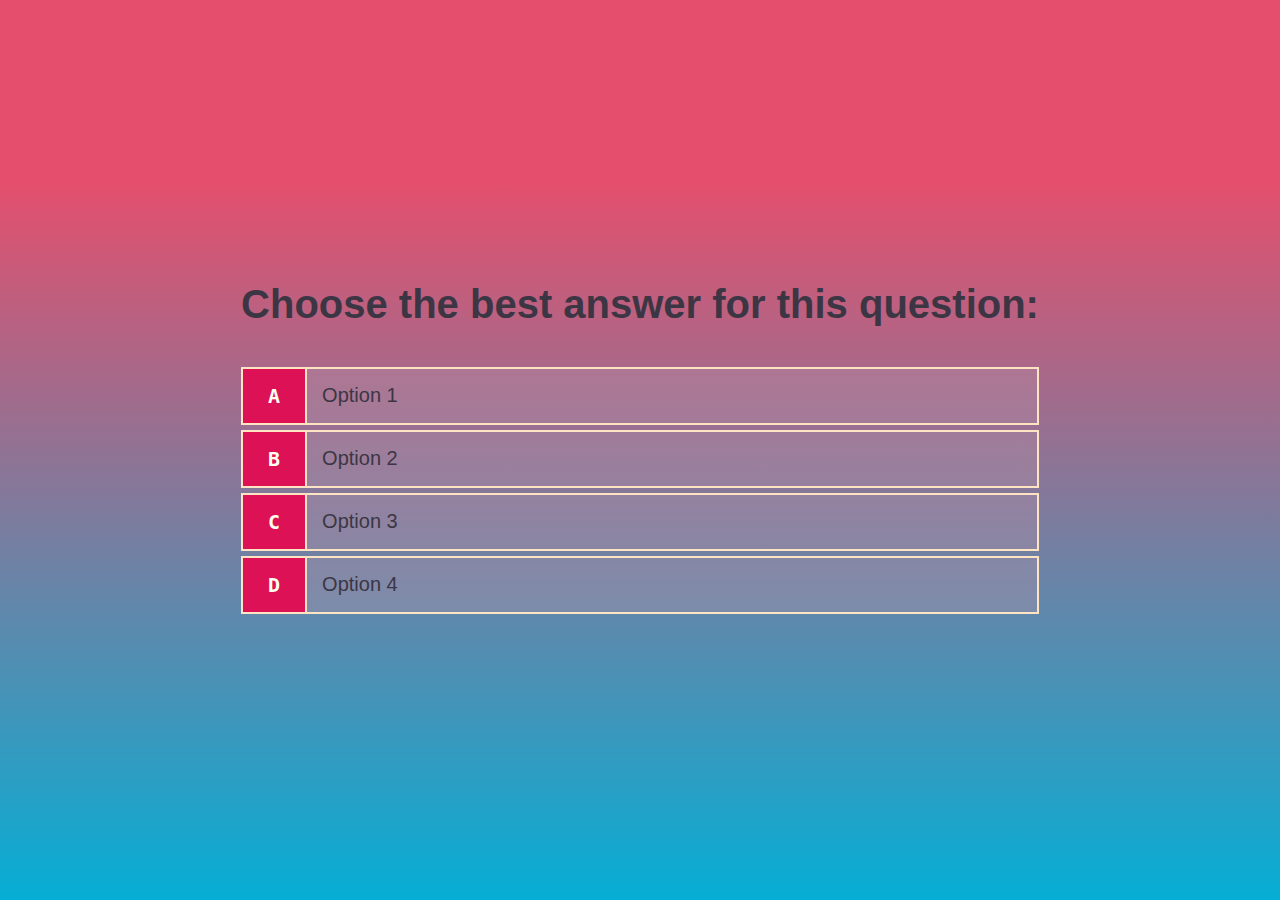
==== play.html @ d779b3a9 "complete start page, add html/css pages for play and high scores" ====
<!DOCTYPE html>
<html lang="en">
<head>
    <meta charset="UTF-8">
    <meta http-equiv="X-UA-Compatible" content="IE=edge">
    <meta name="viewport" content="width=device-width, initial-scale=1.0">
    <title>Quick Coding Quiz</title>
    <link type="text/css" rel="stylesheet" href="./assets/css/style.css">
    <link type="text/css" rel="stylesheet" href="./assets/css/play.css">
</head>
<body>
    <div class="container">
        <div id="play" class="center column">
            <h2 id="questions">Choose the best answer for this question:</h2>
            <div class="options-container">
                <p class="options-ltr">A</p>
                <p class="options-txt">Option 1</p>
            </div>
            <div class="options-container">
                <p class="options-ltr">B</p>
                <p class="options-txt">Option 2</p>
            </div> <div class="options-container">
                <p class="options-ltr">C</p>
                <p class="options-txt">Option 3</p>
            </div> <div class="options-container">
                <p class="options-ltr">D</p>
                <p class="options-txt">Option 4</p>
            </div>
        </div>
    </div>
</body>
</html>
---- assets/css/style.css ----
/* Basic page styling */
:root {
    font-size: 62.5%;
}

* {
    box-sizing: border-box;
    font-family:'Lucida Sans', 'Lucida Sans Regular', 'Lucida Grande', 'Lucida Sans Unicode', Geneva, Verdana, sans-serif;
    margin: 0;
    padding: 0;
    color: hsl(263, 11%, 24%);
}

body {
    background: linear-gradient(0deg, #06AED5 0%, #E54F6D 80%);
}

h1, h2, h3, h4 {
    margin-bottom: 4rem;
    display: flex;
    justify-content: center;
}

h1 {
    font-size: 6rem;
    color: hsl(77, 100%, 92%);
    text-shadow: 2px 2px 5px #fcf1ff;
}

h1 > span {
    font-size: 2.4rem;
}

h2 {
    font-size: 4rem;
}

h3 {
    font-size: 2.4rem;
}

h4 {
    font-size: 1.6rem;
    margin-bottom: 1.5rem;
    color:hsl(263, 11%, 44%);
    text-shadow: 1px 1px 5px hsl(323, 31%, 60%);
}

/* Main div stylings */
.container {
    width: 100vw;
    height: 90vh;
    display: flex;
    justify-content: center;
    align-items: center;
    max-width: 80rem;
    margin: 0 auto;
}

.footer {
    height: 10vh;
}

.column {
    display: flex;
    flex-direction: column;
}

.center {
    justify-content: center;
    align-items: center;
}

.center-text {
    text-align: center;
}

/* "Button" anchor tag properties */
.btn {
    width: 20rem;
    padding: 1rem 0;
    margin-bottom: 2.5rem;
    text-decoration: none;
    text-align: center;
    border: 0.2rem solid hsl(9, 81%, 78%);
    text-shadow: 1px 1px 5px #44373f;
    font-size: 2rem;
    background: linear-gradient(180deg, rgba(5, 207, 214, 0.25) 0%, rgba(228, 78, 130, 0.25) 80%)
}

.btn:hover {
    cursor: pointer;
    box-shadow: 1px 1px 5px 5px hsl(257, 100%, 87%);
    transform: translateY(-0.2rem);
    transition: transform 200ms;
}

.btn[disabled]:hover {
    cursor: not-allowed;
    box-shadow: none;
    transform: none;
}
---- assets/css/play.css ----
.container {
    height: 100vh;
}

.options-container {
    display: flex;
    margin-bottom: 0.5rem;
    width: 100%;
    font-size: 2rem;
    border: 0.2rem solid bisque;
    background: hsla(320, 19%, 65%, 0.33);
}

.options-container:hover {
    cursor: pointer;
    box-shadow: 1px 1px 5px 5px hsl(257, 100%, 87%);
    transform: translateY(-0.1rem);
    transition: transform 200ms;
}

.options-ltr {
    padding: 1.5rem 2.5rem;
    background: #DD1155;
    font-family: monospace;
    font-weight: 800;
    color: ivory;
    border-right: 2px solid bisque;
}

.options-txt {
    padding: 1.5rem;
}
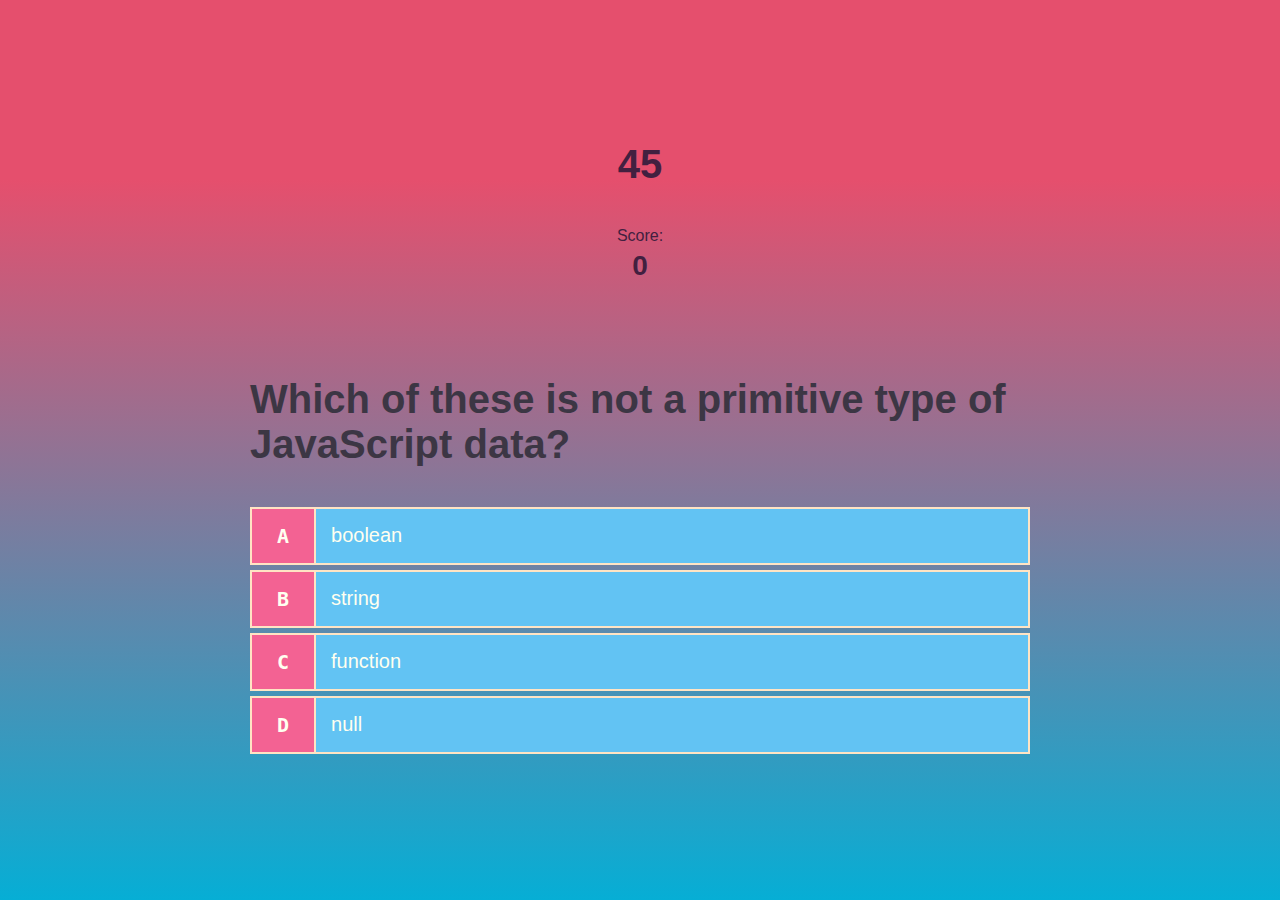
==== commit de7cdd57: "final popup & localStorage adds" ====
--- a/play.html
+++ b/play.html
@@ -4,29 +4,35 @@
     <meta charset="UTF-8">
     <meta http-equiv="X-UA-Compatible" content="IE=edge">
     <meta name="viewport" content="width=device-width, initial-scale=1.0">
-    <title>Quick Coding Quiz</title>
+    <title>Timed Coding Quiz</title>
     <link type="text/css" rel="stylesheet" href="./assets/css/style.css">
     <link type="text/css" rel="stylesheet" href="./assets/css/play.css">
 </head>
 <body>
     <div class="container">
         <div id="play" class="center column">
-            <h2 id="questions">Choose the best answer for this question:</h2>
+            <div class="timer">
+                <h2 id="timer-number">45</h2>
+                <span>Score:</span>
+                <h3 id="score">0</h3>
+            </div>
+            <h2 id="questions">Choose the best answer:</h2>
             <div class="options-container">
                 <p class="options-ltr">A</p>
-                <p class="options-txt">Option 1</p>
+                <p class="options-txt" data-number="1">Option 1</p>
             </div>
             <div class="options-container">
                 <p class="options-ltr">B</p>
-                <p class="options-txt">Option 2</p>
+                <p class="options-txt" data-number="2">Option 2</p>
             </div> <div class="options-container">
                 <p class="options-ltr">C</p>
-                <p class="options-txt">Option 3</p>
+                <p class="options-txt" data-number="3">Option 3</p>
             </div> <div class="options-container">
                 <p class="options-ltr">D</p>
-                <p class="options-txt">Option 4</p>
+                <p class="options-txt" data-number="4">Option 4</p>
             </div>
         </div>
     </div>
+    <script src="./assets/js/game_function.js"></script>
 </body>
 </html>--- a/assets/css/style.css
+++ b/assets/css/style.css
@@ -20,7 +20,9 @@
     display: flex;
     justify-content: center;
 }
-
+a {
+    color: hsl(263, 21%, 30%)
+}
 h1 {
     font-size: 6rem;
     color: hsl(77, 100%, 92%);
@@ -36,7 +38,9 @@
 }
 
 h3 {
-    font-size: 2.4rem;
+    font-size: 2.8rem;
+    font-weight: 900;
+    color: #422040;
 }
 
 h4 {
@@ -55,6 +59,7 @@
     align-items: center;
     max-width: 80rem;
     margin: 0 auto;
+    padding: 1rem;
 }
 
 .footer {
@@ -79,7 +84,7 @@
 .btn {
     width: 20rem;
     padding: 1rem 0;
-    margin-bottom: 2.5rem;
+    margin-bottom: 1rem;
     text-decoration: none;
     text-align: center;
     border: 0.2rem solid hsl(9, 81%, 78%);
@@ -99,4 +104,54 @@
     cursor: not-allowed;
     box-shadow: none;
     transform: none;
-}+}
+form {
+    width: 100%;
+    display: flex;
+    flex-direction: column;
+    align-items: center;
+}
+input {
+    margin-bottom: 1rem;
+    padding: 1.5rem;
+    width: 20rem;
+    border: none;
+    font-size: 2rem;
+}
+input:hover {
+    box-shadow: 1px 1px 5px 2px hsl(257, 80%, 67%);
+}
+input::placeholder {
+    color: hsla(263, 21%, 30%, 0.7);
+}
+.pop-up {
+    display: none;
+    position: fixed;
+    z-index: 1;
+    left: 10vw;
+    margin: 5% auto;
+    text-align: center;
+    width: 70%;
+    height: 70%;
+    border: 8px solid #69b4ff;
+    border-radius: 3px;
+    background: hsla(330, 80%, 81%, 0.925);
+    box-shadow: 2px 3px 5px 3px;
+    overflow: hidden;
+}
+#pop-up-txt {
+    width: 80%;
+    margin: 0.75em 2em;
+    padding: 1rem;
+    font-size: 4rem;
+    color: white;
+    text-decoration: underline;    
+    border-radius: 5px;
+}
+.pop-up-list {
+    width: 80%;
+    margin: 1em 2em;
+    color: white;
+    font-size: 2.2rem;
+    line-height: 2em;
+}
--- a/assets/css/play.css
+++ b/assets/css/play.css
@@ -1,3 +1,17 @@
+h3 {
+    margin-top: 0.5rem;
+    margin-bottom: 3.5rem;
+}
+span {
+    font-size: 1.6rem;
+    font-weight: 300;
+    color: #422040;
+}
+.timer {
+    padding-bottom: 6rem;
+    color:hsla(256, 90%, 72%, 1);
+    /* display: flex; */
+}
 .container {
     height: 100vh;
 }
@@ -13,14 +27,14 @@
 
 .options-container:hover {
     cursor: pointer;
-    box-shadow: 1px 1px 5px 5px hsl(257, 100%, 87%);
+    box-shadow: 1px 1px 5px 5px hsla(236, 90%, 72%, 0.87);
     transform: translateY(-0.1rem);
     transition: transform 200ms;
 }
 
 .options-ltr {
     padding: 1.5rem 2.5rem;
-    background: #DD1155;
+    background: hsl(340, 86%, 67%);
     font-family: monospace;
     font-weight: 800;
     color: ivory;
@@ -29,4 +43,10 @@
 
 .options-txt {
     padding: 1.5rem;
+    color: ivory;
+    background: hsl(200, 86%, 67%);
+    width: 100%;
+}
+#timer-number {
+    color: #422040;
 }